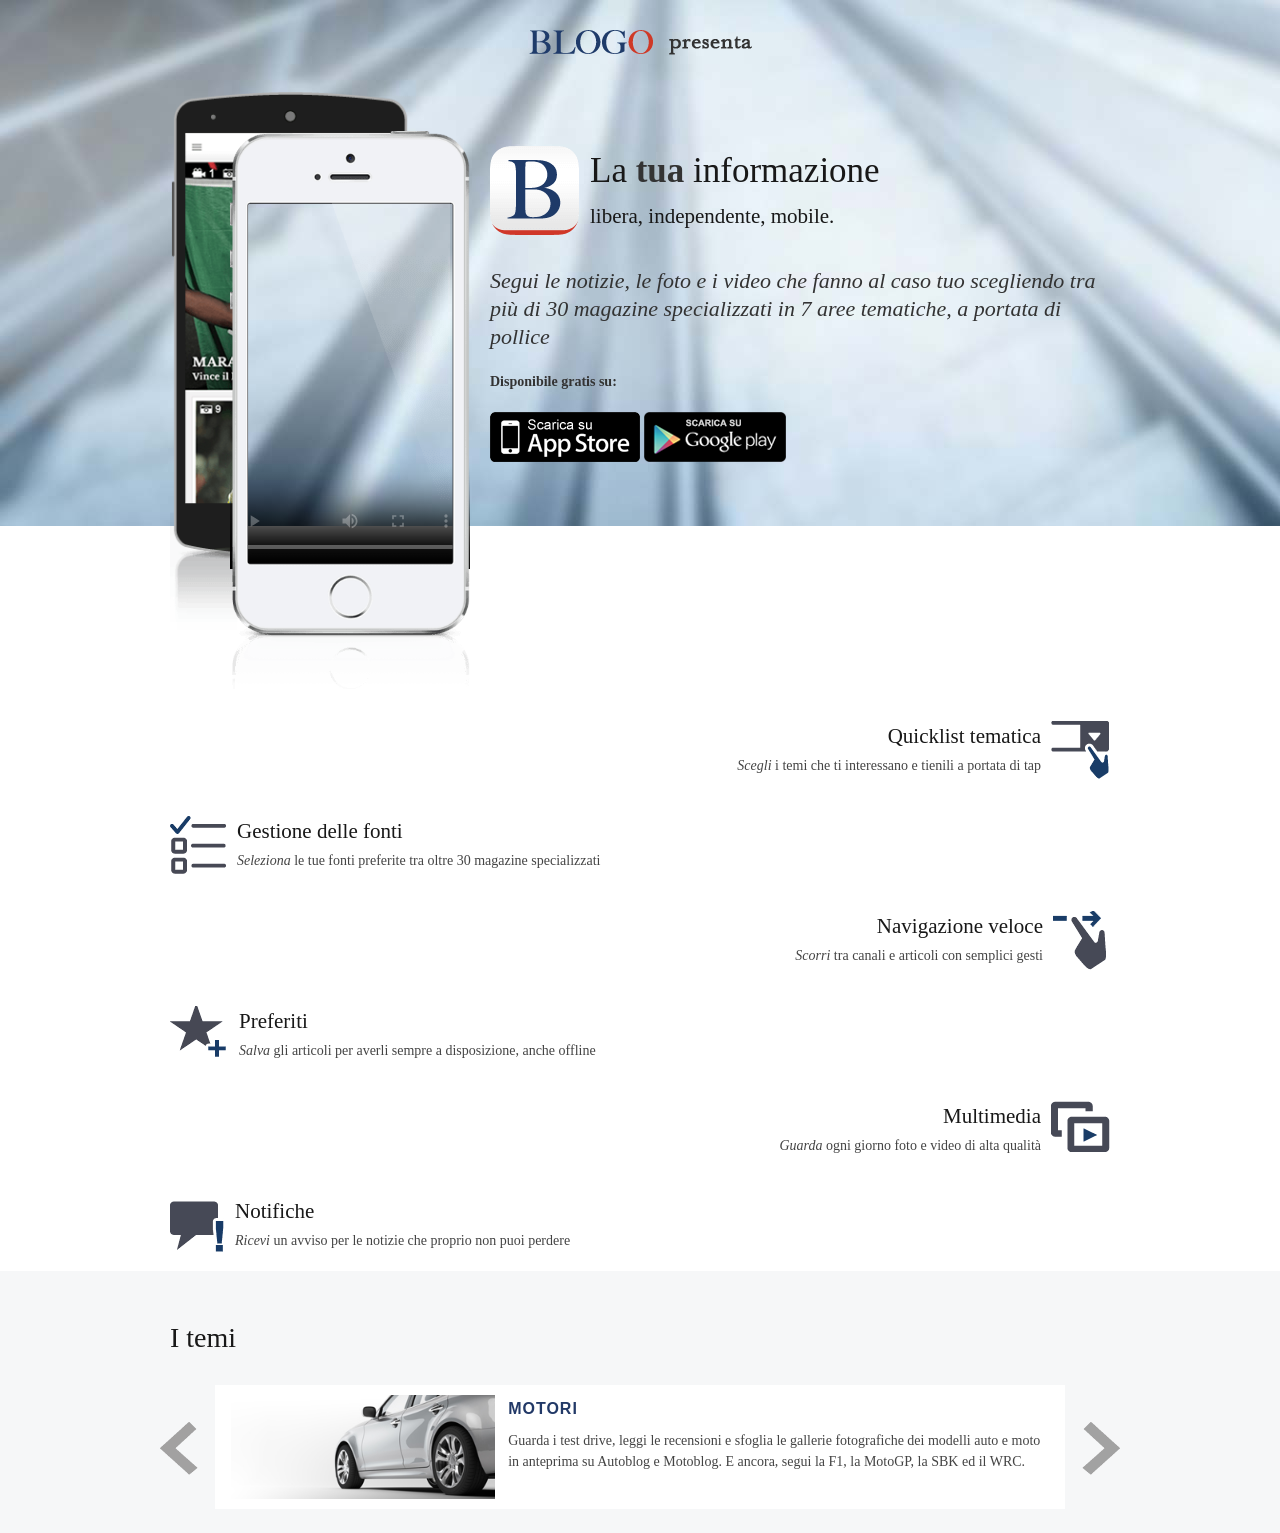
==== index.html @ 02c35ca8 "First commit" ====
<!DOCTYPE html>
<!-- saved from url=(0036)http://www.blogo.it/blogo-app/#sport -->
<html lang="it"><!--<![endif]--><head><meta http-equiv="Content-Type" content="text/html; charset=UTF-8">
    <meta charset="utf-8">
    <title>Blogo App</title>
    <meta name="description" content="Resta aggiornato sulle ultime notizie dall&#39;italia e dal mondo con l&#39;app di Blogo personalizzabile con le notizie da tuoi blog preferiti. Scarica, leggi e guarda i video e le foto in esclusiva">
    <meta name="viewport" content="width=device-width, initial-scale=1, maximum-scale=1">

    <link href="css/app.css" rel="stylesheet" type="text/css">
    <!--[if IE 8 ]>
        <link rel="stylesheet" href="/css/responsive/app/ie8fix.css">
    <![endif]-->
    <!--[if lt IE 9]>
        <script src="http://html5shim.googlecode.com/svn/trunk/html5.js"></script>
    <![endif]-->

    <link rel="shortcut icon" href="/img/responsive/app/favicon.ico">
    <link rel="apple-touch-icon" href="/img/responsive/app/apple-touch-icon.png">
    <link rel="apple-touch-icon" sizes="72x72" href="/img/responsive/app/apple-touch-icon-72x72.png">
    <link rel="apple-touch-icon" sizes="114x114" href="/img/responsive/app/apple-touch-icon-114x114.png">
</head>
<body>
    <div class="container">
        <div class="sixteen columns">
            <div class="slim-header"><a href="http://www.blogo.it/blogo-app/#"><img src="img/blogo-logo.png" alt=""></a></div>
        </div>

        <div class="one-third column phones">

            <div id="iphone">
                <div id="video-button" class="paused"></div>
                
                <!-- iPhone Glare -->
                <div id="iphone-glare" onclick="playvideo();"></div>
                
                <!-- HTML5 Video -->
                <div class="video-container">
                    <video controls="" id="vid" preload="auto" loop="loop" autoplay="autoplay" poster="/img/responsive/app/poster.jpg">
                        <source id="video_mp4" src="video/home.mp4" type="video/mp4">
                        <source id="video_webm" src="video/home.webm" type="video/webm">
                        <source id="video_ogg" src="video/gustoblog.oggtheora.ogv" type="video/ogg">
                    </video>
                </div>
                <script type="text/javascript" async="" src="js/ga.js"></script><script type="text/javascript">
                    function playvideo(){
                        document.getElementById("vid").play();
                        video.play();
                    }
                </script>
            </div>
            <div id="android">
                
            </div>
        </div>

        <div class="two-thirds column">
            <div class="title-cover">
                <h2>La <strong>tua</strong> informazione</h2>
                <h4>libera, independente, mobile. </h4>
            </div>
            <p class="text-cover">Segui le notizie, le foto e i video che fanno al caso tuo scegliendo tra più di 30 magazine specializzati in 7 aree tematiche, a portata di pollice</p>
            <p class="label-cover">Disponibile gratis su:</p>
            <a href="https://itunes.apple.com/us/app/blogo/id338231723?mt=8" onclick="_gaq.push([&#39;_trackEvent&#39;, &#39;app_download&#39;, &#39;link_landing_blogo&#39;, &#39;iOs&#39;]);">
                <img src="img/app-store.png" alt="">
            </a>
            <a href="https://play.google.com/store/apps/details?id=it.blogo.blogo" onclick="_gaq.push([&#39;_trackEvent&#39;, &#39;app_download&#39;, &#39;link_landing_blogo&#39;, &#39;Android&#39;]);">
                <img src="img/play-google.png" alt="">
            </a>
        </div>

        <div class="sixteen columns">
            <div class="item-right">
                <span class="icon-quicklist"></span>
                <h4>Quicklist tematica</h4>
                <p><i>Scegli</i> i temi che ti interessano e tienili a portata di tap</p>
            </div>
        </div>
        <div class="sixteen columns">
            <div class="item-left">
                <span class="icon-sources"></span>
                <h4>Gestione delle fonti</h4>
                <p><i>Seleziona</i> le tue fonti preferite tra oltre 30 magazine specializzati</p>
            </div>
        </div>
        <div class="sixteen columns">
            <div class="item-right">
                <span class="icon-navigation"></span>
                <h4>Navigazione veloce</h4>
                <p><i>Scorri</i> tra canali e articoli con semplici gesti</p>
            </div>
        </div>
        <div class="sixteen columns">
            <div class="item-left">
                <span class="icon-favorites"></span>
                <h4>Preferiti</h4>
                <p><i>Salva</i> gli articoli per averli sempre a disposizione, anche offline</p>
            </div>
        </div>
        <div class="sixteen columns">
            <div class="item-right">
                <span class="icon-multimedia"></span>
                <h4>Multimedia</h4>
                <p><i>Guarda</i> ogni giorno foto e video di alta qualità</p>
            </div>
        </div>
        <div class="sixteen columns">
            <div class="item-left">
                <span class="icon-notifications"></span>
                <h4>Notifiche</h4>
                <p><i>Ricevi</i> un avviso per le notizie che proprio non puoi perdere</p>
            </div>
        </div>

    </div><!-- container -->
    <div id="footer">
        <div class="container">
            <div class="sixteen columns">
                <h3>I temi</h3>
                <div id="mySwipe" class="swipe" style="max-width: 850px; margin: 0px auto; visibility: visible;">
                    <div class="swipe-wrap" style="width: 5950px;">
                        <div class="slide" data-index="0" style="width: 850px; left: 0px; transition: 0ms; -webkit-transition: 0ms; -webkit-transform: translate(-850px, 0px) translateZ(0px);">
                            <div class="one-third column-fluid alpha">
                                <img src="img/tema-motori.jpg" alt="motori">
                            </div>
                            <div class="two-thirds column-fluid omega">
                                
                                <div class="logo-small">
                                    <div class="b-part"><span aria-hidden="true" class="icon-blogo"></span></div>
                                    <div class="t-part">
                                        <p class="line-logo-small"></p>
                                        <p class="txt-logo-small">Motori</p>
                                        <p class="line-logo-small"></p>
                                    </div>
                                </div>
                                <div class="clearfix"></div>
                                <p>Guarda i test drive, leggi le recensioni e sfoglia le gallerie fotografiche dei modelli auto e moto in anteprima su Autoblog e Motoblog. E ancora, segui la F1, la MotoGP, la SBK ed il WRC.</p>
                            </div>
                        </div>
                        <div class="slide" data-index="1" style="width: 850px; left: -850px; transition: 0ms; -webkit-transition: 0ms; -webkit-transform: translate(0px, 0px) translateZ(0px);">
                            <div class="one-third column-fluid alpha">
                                <img src="img/tema-sport.jpg" alt="sport">
                            </div>
                            <div class="two-thirds column-fluid omega">
                                <div class="logo-small">
                                    <div class="b-part"><span aria-hidden="true" class="icon-blogo"></span></div>
                                    <div class="t-part">
                                        <p class="line-logo-small"></p>
                                        <p class="txt-logo-small">Sport</p>
                                        <p class="line-logo-small"></p>
                                    </div>
                                </div>
                                <div class="clearfix"></div>
                                <p>Guarda i video, sfoglia le fotogallerie e segui in diretta con i nostri liveblogging le partite e le finali degli eventi sportivi più importanti dal calcio al rugby.</p>
                            </div>
                        </div>
                        <div class="slide" data-index="2" style="width: 850px; left: -1700px; transition: 0ms; -webkit-transition: 0ms; -webkit-transform: translate(850px, 0px) translateZ(0px);">
                            <div class="one-third column-fluid alpha">
                                <img src="img/tema-entertainment.jpg" alt="entertainment">
                            </div>
                            <div class="two-thirds column-fluid omega">
                                <div class="logo-small">
                                    <div class="b-part"><span aria-hidden="true" class="icon-blogo"></span></div>
                                    <div class="t-part">
                                        <p class="line-logo-small"></p>
                                        <p class="txt-logo-small">Entertainment</p>
                                        <p class="line-logo-small"></p>
                                    </div>
                                </div>
                                <div class="clearfix"></div>
                                <p>Guarda i video, leggi gli articoli e sfoglia le gallerie fotografiche sui vip del cinema, della musica, della televisione e di tutti i personaggi del gossip in italia e nel mondo.</p>
                            </div>
                        </div>
                        <div class="slide" data-index="3" style="width: 850px; left: -2550px; transition: 0ms; -webkit-transition: 0ms; -webkit-transform: translate(850px, 0px) translateZ(0px);">
                            <div class="one-third column-fluid alpha">
                                <img src="img/tema-lifestyle.jpg" alt="lifestyle">
                            </div>
                            <div class="two-thirds column-fluid omega">
                                <div class="logo-small">
                                    <div class="b-part"><span aria-hidden="true" class="icon-blogo"></span></div>
                                    <div class="t-part">
                                        <p class="line-logo-small"></p>
                                        <p class="txt-logo-small">Lifestyle</p>
                                        <p class="line-logo-small"></p>
                                    </div>
                                </div>
                                <div class="clearfix"></div>
                                <p>Guarda i video, leggi gli articoli e sfoglia le gallerie fotografiche degli approfonfimenti sui viaggi, sugli eventi di cultura, design e lifestyle in Italia e nel mondo.</p>
                            </div>
                        </div>
                        <div class="slide" data-index="4" style="width: 850px; left: -3400px; transition: 0ms; -webkit-transition: 0ms; -webkit-transform: translate(850px, 0px) translateZ(0px);">
                            <div class="one-third column-fluid alpha">
                                <img src="img/tema-donna.jpg" alt="donna">
                            </div>
                            <div class="two-thirds column-fluid omega">
                                <div class="logo-small">
                                    <div class="b-part"><span aria-hidden="true" class="icon-blogo"></span></div>
                                    <div class="t-part">
                                        <p class="line-logo-small"></p>
                                        <p class="txt-logo-small">Donna</p>
                                        <p class="line-logo-small"></p>
                                    </div>
                                </div>
                                <div class="clearfix"></div>
                                <p>Guarda i video, leggi gli articoli e sfoglia le gallerie fotografiche della rivista digitale dedicate alle donne con approfondimenti su moda, bellezza, benessere, gossip, coppia e vita da mamma.</p>
                            </div>
                        </div>
                        <div class="slide" data-index="5" style="width: 850px; left: -4250px; transition: 0ms; -webkit-transition: 0ms; -webkit-transform: translate(850px, 0px) translateZ(0px);">
                            <div class="one-third column-fluid alpha">
                                <img src="img/tema-tech.jpg" alt="tech">
                            </div>
                            <div class="two-thirds column-fluid omega">
                                <div class="logo-small">
                                    <div class="b-part"><span aria-hidden="true" class="icon-blogo"></span></div>
                                    <div class="t-part">
                                        <p class="line-logo-small"></p>
                                        <p class="txt-logo-small">Tech</p>
                                        <p class="line-logo-small"></p>
                                    </div>
                                </div>
                                <div class="clearfix"></div>
                                <p>Guarda i video, leggi le recensioni e sfoglia le gallerie fotografiche degli utlimi prodotti di tecnologia per restare aggiornato su smartphone, videogames, macchine fotografiche, social e internet.</p>
                            </div>
                        </div>
                        <div class="slide" data-index="6" style="width: 850px; left: -5100px; transition: 0ms; -webkit-transition: 0ms; -webkit-transform: translate(850px, 0px) translateZ(0px);">
                            <div class="one-third column-fluid alpha">
                                <img src="img/tema-news.jpg" alt="news">
                            </div>
                            <div class="two-thirds column-fluid omega">
                                <div class="logo-small">
                                    <div class="b-part"><span aria-hidden="true" class="icon-blogo"></span></div>
                                    <div class="t-part">
                                        <p class="line-logo-small"></p>
                                        <p class="txt-logo-small">News</p>
                                        <p class="line-logo-small"></p>
                                    </div>
                                </div>
                                <div class="clearfix"></div>
                                <p>Resta aggiornato sulle ultime notizie di attualità, politica, economia, cronaca, estero e scoop dall'italia e dal mondo. Scarica, leggi e guarda i video e le foto in esclusiva su fatti, personaggi ed eventi.</p>
                            </div>
                        </div>
                    </div>
                </div>
  
                <button class="prev" onclick="mySwipe.prev()">prev</button> 
                <button class="next" onclick="mySwipe.next()">next</button>
                
                <script type="text/javascript" src="js/app.js" charset="utf-8"></script>
                

                <script>
                    var elem = document.getElementById('mySwipe'),
                        hash_arr = window.location.hash.split('#'),
                        theme = hash_arr[1] || '',
                        arr = ["motori", "sport", "entertainment", "lifestyle", "donna", "tech", "news", "06blog", "tvblog", "petsblog", "gustoblog", "melablog", "gossipblog"],
                        current_slide = 0,
                        img_url = 'img/__theme__.jpg',
                        video_url = 'video/__theme__',
                        video_mp4 = $("#video_mp4"),                      
                        video_webm = $("#video_webm"),
                        video = video_mp4.parent();
                        
                    window.mySwipe = Swipe(elem, {
                        startSlide: current_slide,
                        // auto: 3000,
                        // continuous: true,
                        // disableScroll: true,
                        // stopPropagation: true,
                        // callback: function(index, element) {},
                        // transitionEnd: function(index, element) {}
                    });
                    
                    if (window.location.hash && ($.inArray(theme, arr) !== -1) ) {
                        update(theme);
                    }

                    $(window).bind("hashchange", function(){
                        hash_arr = window.location.hash.split('#');
                        theme = hash_arr[1] || '';
                        if ( $.inArray(theme, arr) !== -1 ) {
                            update(theme);
                        } else {
                            update('default');
                        }
                    });

                    function update(theme){
                        // change img
                        $("body").css("background", "url(" + img_url.replace("__theme__", theme) + ") no-repeat scroll left 0px #fff");
                        // change video
                        video_mp4.attr("src", video_url.replace("__theme__", theme) + '.mp4');
                        video_webm.attr("src", video_url.replace("__theme__", theme) + '.webm');                        
                        // reload video
                        video.load();
                        // change slide
                        current_slide = arr.indexOf(theme);
                        mySwipe.slide(current_slide);
                    }
                    
                    // Google Analytics script inclusion
                    var _gaq = _gaq || [];
                    _gaq.push(
                    ['gaGlobal._setAccount', 'UA-19778070-1'],
                    ['gaGlobal._setDomainName', 'none'],
                    ['gaGlobal._setAllowLinker', true],
                    ['gaGlobal._trackPageview'],
                    ['gaLocal._setAccount', 'UA-23281133-1'],
                    ['gaLocal._setDomainName', 'none'],
                    ['gaLocal._setAllowLinker', true],
                    ['gaLocal._trackPageview'],
                    ['gaLobal._trackPageLoadTime'],
                    ['gaOld._setAccount', 'UA-123290-22'],
                    ['gaOld._setDomainName', 'none'],
                    ['gaOld._trackPageview']
                    );
                    (function() {
                        var ga = document.createElement('script'); ga.type = 'text/javascript'; ga.async = true;
                        ga.src = ('https:' == document.location.protocol ? 'https://ssl' : 'http://www') + '.google-analytics.com/ga.js';
                        var s = document.getElementsByTagName('script')[0];
                        s.parentNode.insertBefore(ga, s);
                    })();

                </script>
            </div>
        </div>
    </div>


</body></html>
---- css/app.css ----
/*
* Skeleton V1.2
* Copyright 2011, Dave Gamache
* www.getskeleton.com
* Free to use under the MIT license.
* http://www.opensource.org/licenses/mit-license.php
* 6/20/2012
*/


/* Table of Content
==================================================
	#Reset & Basics
	#Basic Styles
	#Site Styles
	#Typography
	#Links
	#Lists
	#Images
	#Buttons
	#Forms
	#Misc */


/* #Reset & Basics (Inspired by E. Meyers)
================================================== */
	html, body, div, span, applet, object, iframe, h1, h2, h3, h4, h5, h6, p, blockquote, pre, a, abbr, acronym, address, big, cite, code, del, dfn, em, img, ins, kbd, q, s, samp, small, strike, strong, sub, sup, tt, var, b, u, i, center, dl, dt, dd, ol, ul, li, fieldset, form, label, legend, table, caption, tbody, tfoot, thead, tr, th, td, article, aside, canvas, details, embed, figure, figcaption, footer, header, hgroup, menu, nav, output, ruby, section, summary, time, mark, audio, video {
		margin: 0;
		padding: 0;
		border: 0;
		font-size: 100%;
		font: inherit;
		vertical-align: baseline; }
	article, aside, details, figcaption, figure, footer, header, hgroup, menu, nav, section {
		display: block; }
	body {
		line-height: 1; }
	ol, ul {
		list-style: none; }
	blockquote, q {
		quotes: none; }
	blockquote:before, blockquote:after,
	q:before, q:after {
		content: '';
		content: none; }
	table {
		border-collapse: collapse;
		border-spacing: 0; }


/* #Basic Styles
================================================== */
	body {
		background: #fff;
		font: 14px/21px "HelveticaNeue", "Helvetica Neue", Helvetica, Arial, sans-serif;
		color: #444;
		-webkit-font-smoothing: antialiased; /* Fix for webkit rendering */
		-webkit-text-size-adjust: 100%;
 }


/* #Typography
================================================== */
	h1, h2, h3, h4, h5, h6 {
		color: #181818;
		font-family: "Georgia", "Times New Roman", serif;
		font-weight: normal; }
	h1 a, h2 a, h3 a, h4 a, h5 a, h6 a { font-weight: inherit; }
	h1 { font-size: 46px; line-height: 50px; margin-bottom: 14px;}
	h2 { font-size: 35px; line-height: 40px; margin-bottom: 10px; }
	h3 { font-size: 28px; line-height: 34px; margin-bottom: 8px; }
	h4 { font-size: 21px; line-height: 30px; margin-bottom: 4px; }
	h5 { font-size: 17px; line-height: 24px; }
	h6 { font-size: 14px; line-height: 21px; }
	.subheader { color: #777; }

	p { margin: 0 0 20px 0; }
	p img { margin: 0; }
	p.lead { font-size: 21px; line-height: 27px; color: #777;  }

	em { font-style: italic; }
	strong { font-weight: bold; color: #333; }
	small { font-size: 80%; }

/*	Blockquotes  */
	blockquote, blockquote p { font-size: 17px; line-height: 24px; color: #777; font-style: italic; }
	blockquote { margin: 0 0 20px; padding: 9px 20px 0 19px; border-left: 1px solid #ddd; }
	blockquote cite { display: block; font-size: 12px; color: #555; }
	blockquote cite:before { content: "\2014 \0020"; }
	blockquote cite a, blockquote cite a:visited, blockquote cite a:visited { color: #555; }

	hr { border: solid #ddd; border-width: 1px 0 0; clear: both; margin: 10px 0 30px; height: 0; }


/* #Links
================================================== */
	a, a:visited { color: #333; text-decoration: underline; outline: 0; }
	a:hover, a:focus { color: #000; }
	p a, p a:visited { line-height: inherit; }


/* #Lists
================================================== */
	ul, ol { margin-bottom: 20px; }
	ul { list-style: none outside; }
	ol { list-style: decimal; }
	ol, ul.square, ul.circle, ul.disc { margin-left: 30px; }
	ul.square { list-style: square outside; }
	ul.circle { list-style: circle outside; }
	ul.disc { list-style: disc outside; }
	ul ul, ul ol,
	ol ol, ol ul { margin: 4px 0 5px 30px; font-size: 90%;  }
	ul ul li, ul ol li,
	ol ol li, ol ul li { margin-bottom: 6px; }
	li { line-height: 18px; margin-bottom: 12px; }
	ul.large li { line-height: 21px; }
	li p { line-height: 21px; }

/* #Images
================================================== */

	img.scale-with-grid {
		max-width: 100%;
		height: auto; }


/* #Buttons
================================================== */

	.button,
	button,
	input[type="submit"],
	input[type="reset"],
	input[type="button"] {
		background: #eee; /* Old browsers */
		background: #eee -moz-linear-gradient(top, rgba(255,255,255,.2) 0%, rgba(0,0,0,.2) 100%); /* FF3.6+ */
		background: #eee -webkit-gradient(linear, left top, left bottom, color-stop(0%,rgba(255,255,255,.2)), color-stop(100%,rgba(0,0,0,.2))); /* Chrome,Safari4+ */
		background: #eee -webkit-linear-gradient(top, rgba(255,255,255,.2) 0%,rgba(0,0,0,.2) 100%); /* Chrome10+,Safari5.1+ */
		background: #eee -o-linear-gradient(top, rgba(255,255,255,.2) 0%,rgba(0,0,0,.2) 100%); /* Opera11.10+ */
		background: #eee -ms-linear-gradient(top, rgba(255,255,255,.2) 0%,rgba(0,0,0,.2) 100%); /* IE10+ */
		background: #eee linear-gradient(top, rgba(255,255,255,.2) 0%,rgba(0,0,0,.2) 100%); /* W3C */
	  border: 1px solid #aaa;
	  border-top: 1px solid #ccc;
	  border-left: 1px solid #ccc;
	  -moz-border-radius: 3px;
	  -webkit-border-radius: 3px;
	  border-radius: 3px;
	  color: #444;
	  display: inline-block;
	  font-size: 11px;
	  font-weight: bold;
	  text-decoration: none;
	  text-shadow: 0 1px rgba(255, 255, 255, .75);
	  cursor: pointer;
	  margin-bottom: 20px;
	  line-height: normal;
	  padding: 8px 10px;
	  font-family: "HelveticaNeue", "Helvetica Neue", Helvetica, Arial, sans-serif; }

	.button:hover,
	button:hover,
	input[type="submit"]:hover,
	input[type="reset"]:hover,
	input[type="button"]:hover {
		color: #222;
		background: #ddd; /* Old browsers */
		background: #ddd -moz-linear-gradient(top, rgba(255,255,255,.3) 0%, rgba(0,0,0,.3) 100%); /* FF3.6+ */
		background: #ddd -webkit-gradient(linear, left top, left bottom, color-stop(0%,rgba(255,255,255,.3)), color-stop(100%,rgba(0,0,0,.3))); /* Chrome,Safari4+ */
		background: #ddd -webkit-linear-gradient(top, rgba(255,255,255,.3) 0%,rgba(0,0,0,.3) 100%); /* Chrome10+,Safari5.1+ */
		background: #ddd -o-linear-gradient(top, rgba(255,255,255,.3) 0%,rgba(0,0,0,.3) 100%); /* Opera11.10+ */
		background: #ddd -ms-linear-gradient(top, rgba(255,255,255,.3) 0%,rgba(0,0,0,.3) 100%); /* IE10+ */
		background: #ddd linear-gradient(top, rgba(255,255,255,.3) 0%,rgba(0,0,0,.3) 100%); /* W3C */
	  border: 1px solid #888;
	  border-top: 1px solid #aaa;
	  border-left: 1px solid #aaa; }

	.button:active,
	button:active,
	input[type="submit"]:active,
	input[type="reset"]:active,
	input[type="button"]:active {
		border: 1px solid #666;
		background: #ccc; /* Old browsers */
		background: #ccc -moz-linear-gradient(top, rgba(255,255,255,.35) 0%, rgba(10,10,10,.4) 100%); /* FF3.6+ */
		background: #ccc -webkit-gradient(linear, left top, left bottom, color-stop(0%,rgba(255,255,255,.35)), color-stop(100%,rgba(10,10,10,.4))); /* Chrome,Safari4+ */
		background: #ccc -webkit-linear-gradient(top, rgba(255,255,255,.35) 0%,rgba(10,10,10,.4) 100%); /* Chrome10+,Safari5.1+ */
		background: #ccc -o-linear-gradient(top, rgba(255,255,255,.35) 0%,rgba(10,10,10,.4) 100%); /* Opera11.10+ */
		background: #ccc -ms-linear-gradient(top, rgba(255,255,255,.35) 0%,rgba(10,10,10,.4) 100%); /* IE10+ */
		background: #ccc linear-gradient(top, rgba(255,255,255,.35) 0%,rgba(10,10,10,.4) 100%); /* W3C */ }

	.button.full-width,
	button.full-width,
	input[type="submit"].full-width,
	input[type="reset"].full-width,
	input[type="button"].full-width {
		width: 100%;
		padding-left: 0 !important;
		padding-right: 0 !important;
		text-align: center; }

	/* Fix for odd Mozilla border & padding issues */
	button::-moz-focus-inner,
	input::-moz-focus-inner {
    border: 0;
    padding: 0;
	}


/* #Forms
================================================== */

	form {
		margin-bottom: 20px; }
	fieldset {
		margin-bottom: 20px; }
	input[type="text"],
	input[type="password"],
	input[type="email"],
	textarea,
	select {
		border: 1px solid #ccc;
		padding: 6px 4px;
		outline: none;
		-moz-border-radius: 2px;
		-webkit-border-radius: 2px;
		border-radius: 2px;
		font: 13px "HelveticaNeue", "Helvetica Neue", Helvetica, Arial, sans-serif;
		color: #777;
		margin: 0;
		width: 210px;
		max-width: 100%;
		display: block;
		margin-bottom: 20px;
		background: #fff; }
	select {
		padding: 0; }
	input[type="text"]:focus,
	input[type="password"]:focus,
	input[type="email"]:focus,
	textarea:focus {
		border: 1px solid #aaa;
 		color: #444;
 		-moz-box-shadow: 0 0 3px rgba(0,0,0,.2);
		-webkit-box-shadow: 0 0 3px rgba(0,0,0,.2);
		box-shadow:  0 0 3px rgba(0,0,0,.2); }
	textarea {
		min-height: 60px; }
	label,
	legend {
		display: block;
		font-weight: bold;
		font-size: 13px;  }
	select {
		width: 220px; }
	input[type="checkbox"] {
		display: inline; }
	label span,
	legend span {
		font-weight: normal;
		font-size: 13px;
		color: #444; }

/* #Misc
================================================== */
	.remove-bottom { margin-bottom: 0 !important; }
	.half-bottom { margin-bottom: 10px !important; }
	.add-bottom { margin-bottom: 20px !important; }



/*
* Skeleton V1.2
* Copyright 2011, Dave Gamache
* www.getskeleton.com
* Free to use under the MIT license.
* http://www.opensource.org/licenses/mit-license.php
* 6/20/2012
*/


/* Table of Contents
==================================================
    #Base 960 Grid
    #Tablet (Portrait)
    #Mobile (Portrait)
    #Mobile (Landscape)
    #Clearing */



/* #Base 960 Grid
================================================== */

    .container                                  { position: relative; width: 960px; margin: 0 auto; padding: 0; }
    .container .column,
    .container .columns                         { float: left; display: inline; margin-left: 10px; margin-right: 10px; }
    .row                                        { margin-bottom: 20px; }

    /* Nested Column Classes */
    .column.alpha, .columns.alpha               { margin-left: 0; }
    .column.omega, .columns.omega               { margin-right: 0; }

    /* Base Grid */
    .container .one.column,
    .container .one.columns                     { width: 40px;  }
    .container .two.columns                     { width: 100px; }
    .container .three.columns                   { width: 160px; }
    .container .four.columns                    { width: 220px; }
    .container .five.columns                    { width: 280px; }
    .container .six.columns                     { width: 340px; }
    .container .seven.columns                   { width: 400px; }
    .container .eight.columns                   { width: 460px; }
    .container .nine.columns                    { width: 520px; }
    .container .ten.columns                     { width: 580px; }
    .container .eleven.columns                  { width: 640px; }
    .container .twelve.columns                  { width: 700px; }
    .container .thirteen.columns                { width: 760px; }
    .container .fourteen.columns                { width: 820px; }
    .container .fifteen.columns                 { width: 880px; }
    .container .sixteen.columns                 { width: 940px; }

    .container .one-third.column                { width: 300px; }
    .container .two-thirds.column               { width: 620px; }

    /* Offsets */
    .container .offset-by-one                   { padding-left: 60px;  }
    .container .offset-by-two                   { padding-left: 120px; }
    .container .offset-by-three                 { padding-left: 180px; }
    .container .offset-by-four                  { padding-left: 240px; }
    .container .offset-by-five                  { padding-left: 300px; }
    .container .offset-by-six                   { padding-left: 360px; }
    .container .offset-by-seven                 { padding-left: 420px; }
    .container .offset-by-eight                 { padding-left: 480px; }
    .container .offset-by-nine                  { padding-left: 540px; }
    .container .offset-by-ten                   { padding-left: 600px; }
    .container .offset-by-eleven                { padding-left: 660px; }
    .container .offset-by-twelve                { padding-left: 720px; }
    .container .offset-by-thirteen              { padding-left: 780px; }
    .container .offset-by-fourteen              { padding-left: 840px; }
    .container .offset-by-fifteen               { padding-left: 900px; }



/* #Tablet (Portrait)
================================================== */

    /* Note: Design for a width of 768px */

    @media only screen and (min-width: 768px) and (max-width: 959px) {
        .container                                  { width: 768px; }
        .container .column,
        .container .columns                         { margin-left: 10px; margin-right: 10px;  }
        .column.alpha, .columns.alpha               { margin-left: 0; margin-right: 10px; }
        .column.omega, .columns.omega               { margin-right: 0; margin-left: 10px; }
        .alpha.omega                                { margin-left: 0; margin-right: 0; }

        .container .one.column,
        .container .one.columns                     { width: 28px; }
        .container .two.columns                     { width: 76px; }
        .container .three.columns                   { width: 124px; }
        .container .four.columns                    { width: 172px; }
        .container .five.columns                    { width: 220px; }
        .container .six.columns                     { width: 268px; }
        .container .seven.columns                   { width: 316px; }
        .container .eight.columns                   { width: 364px; }
        .container .nine.columns                    { width: 412px; }
        .container .ten.columns                     { width: 460px; }
        .container .eleven.columns                  { width: 508px; }
        .container .twelve.columns                  { width: 556px; }
        .container .thirteen.columns                { width: 604px; }
        .container .fourteen.columns                { width: 652px; }
        .container .fifteen.columns                 { width: 700px; }
        .container .sixteen.columns                 { width: 748px; }

        .container .one-third.column                { width: 236px; }
        .container .two-thirds.column               { width: 492px; }

        /* Offsets */
        .container .offset-by-one                   { padding-left: 48px; }
        .container .offset-by-two                   { padding-left: 96px; }
        .container .offset-by-three                 { padding-left: 144px; }
        .container .offset-by-four                  { padding-left: 192px; }
        .container .offset-by-five                  { padding-left: 240px; }
        .container .offset-by-six                   { padding-left: 288px; }
        .container .offset-by-seven                 { padding-left: 336px; }
        .container .offset-by-eight                 { padding-left: 384px; }
        .container .offset-by-nine                  { padding-left: 432px; }
        .container .offset-by-ten                   { padding-left: 480px; }
        .container .offset-by-eleven                { padding-left: 528px; }
        .container .offset-by-twelve                { padding-left: 576px; }
        .container .offset-by-thirteen              { padding-left: 624px; }
        .container .offset-by-fourteen              { padding-left: 672px; }
        .container .offset-by-fifteen               { padding-left: 720px; }
    }


/*  #Mobile (Portrait)
================================================== */

    /* Note: Design for a width of 320px */

    @media only screen and (max-width: 767px) {
        .container { width: 300px; }
        .container .columns,
        .container .column { margin: 0; }

        .container .one.column,
        .container .one.columns,
        .container .two.columns,
        .container .three.columns,
        .container .four.columns,
        .container .five.columns,
        .container .six.columns,
        .container .seven.columns,
        .container .eight.columns,
        .container .nine.columns,
        .container .ten.columns,
        .container .eleven.columns,
        .container .twelve.columns,
        .container .thirteen.columns,
        .container .fourteen.columns,
        .container .fifteen.columns,
        .container .sixteen.columns,
        .container .one-third.column,
        .container .two-thirds.column  { width: 300px; }

        /* Offsets */
        .container .offset-by-one,
        .container .offset-by-two,
        .container .offset-by-three,
        .container .offset-by-four,
        .container .offset-by-five,
        .container .offset-by-six,
        .container .offset-by-seven,
        .container .offset-by-eight,
        .container .offset-by-nine,
        .container .offset-by-ten,
        .container .offset-by-eleven,
        .container .offset-by-twelve,
        .container .offset-by-thirteen,
        .container .offset-by-fourteen,
        .container .offset-by-fifteen { padding-left: 0; }

    }


/* #Mobile (Landscape)
================================================== */

    /* Note: Design for a width of 480px */

    @media only screen and (min-width: 480px) and (max-width: 767px) {
        .container { width: 420px; }
        .container .columns,
        .container .column { margin: 0; }

        .container .one.column,
        .container .one.columns,
        .container .two.columns,
        .container .three.columns,
        .container .four.columns,
        .container .five.columns,
        .container .six.columns,
        .container .seven.columns,
        .container .eight.columns,
        .container .nine.columns,
        .container .ten.columns,
        .container .eleven.columns,
        .container .twelve.columns,
        .container .thirteen.columns,
        .container .fourteen.columns,
        .container .fifteen.columns,
        .container .sixteen.columns,
        .container .one-third.column,
        .container .two-thirds.column { width: 420px; }
    }


/* #Clearing
================================================== */

    /* Self Clearing Goodness */
    .container:after { content: "\0020"; display: block; height: 0; clear: both; visibility: hidden; }

    /* Use clearfix class on parent to clear nested columns,
    or wrap each row of columns in a <div class="row"> */
    .clearfix:before,
    .clearfix:after,
    .row:before,
    .row:after {
      content: '\0020';
      display: block;
      overflow: hidden;
      visibility: hidden;
      width: 0;
      height: 0; }
    .row:after,
    .clearfix:after {
      clear: both; }
    .row,
    .clearfix {
      zoom: 1; }

    /* You can also use a <br class="clear" /> to clear columns */
    .clear {
      clear: both;
      display: block;
      overflow: hidden;
      visibility: hidden;
      width: 0;
      height: 0;
    }

/*
* Skeleton V1.2
* Copyright 2011, Dave Gamache
* www.getskeleton.com
* Free to use under the MIT license.
* http://www.opensource.org/licenses/mit-license.php
* 6/20/2012
*/

/* Table of Content
==================================================
	#Site Styles
	#Page Styles
	#Media Queries
	#Font-Face */

/* #Site Styles
================================================== */
body{
	background: url("../img/bg.jpg") no-repeat scroll left 0px #fff;
}

@font-face {
	font-family: 'Libre Baskerville';
	font-style: normal;
	font-weight: 400;
	src: local('Libre Baskerville'), local('LibreBaskerville-Regular'), url(http://themes.googleusercontent.com/static/fonts/librebaskerville/v1/pR0sBQVcY0JZc_ciXjFsK5gtRqbDAavNCEBluaoIIJc.woff) format('woff');
}
@font-face {
	font-family: 'Libre Baskerville';
	font-style: normal;
	font-weight: 700;
	src: local('Libre Baskerville Bold'), local('LibreBaskerville-Bold'), url(http://themes.googleusercontent.com/static/fonts/librebaskerville/v1/kH7K4InNTm7mmOXXjrA5v5HBV7zGPK_SGwFjOykAVjn3rGVtsTkPsbDajuO5ueQw.woff) format('woff');
}
@font-face {
	font-family: 'Libre Baskerville';
	font-style: italic;
	font-weight: 400;
	src: local('Libre Baskerville Italic'), local('LibreBaskerville-Italic'), url(http://themes.googleusercontent.com/static/fonts/librebaskerville/v1/QHIOz1iKF3bIEzRdDFaf5SO-5kXrvlsa0llgP70kI5w.woff) format('woff');
}


h1, h2, h3, h4, h5, h6, p {
	font-family: 'Libre Baskerville',Georgia, Times, "Times New Roman", serif;
}

.slim-header{
	margin: 30px 0;
	text-align: center;
}
.phones{
	position: relative;
	padding-top: 40px;
}

#iphone {
    position: relative;
    background-repeat: no-repeat;
    float: right;
    height: 570px;
    overflow: hidden;
    cursor: pointer;
	background-image: url("../img/iphone.png"); 
    background-size: 100%;
    width: 80%;
    
}

#android {
    position: absolute;
    background-repeat: no-repeat;
    float: left;
    height: 750px;
    overflow: hidden;
    cursor: pointer;
	background-image: url("../img/android.png"); 
    background-size: 100%;
    width: 80%;
    z-index: -2;
	margin-top: -40px;
}


#video-button {
	width: 83px;
	height: 86px;
	background-repeat: no-repeat;
	background-size: 83px 180px;
	background-position: 0 0;
	position: absolute;
	top: 260px;
	left: 127px;
	z-index: 9999;
	-webkit-transition: opacity 0.2s ease-in-out;
}

#iphone:hover #video-button {
	background-position: 0 -95px;
}

#iphone #iphone-glare {
    position: absolute;
    background-repeat: no-repeat;
    background-position: top right;
    top: -40px;
    right: 0;
    width: 100%;
    height: 675px;
    z-index: 99;
    background-image: url("../img/glare.png");
}


#iphone img {
    display: block;
    position: absolute;
    top: 114px;
    left: 27px;
}



#iphone .video-container {
    position: relative;
    padding-bottom: 152.5%;
    height: 0; overflow: hidden;
    z-index: -1;
   
	margin-top: 30%;
}
 
#iphone .video-container video {
    position: absolute;
    top: 0;
    left: 0;
    width: 100%;
    height: 100%;
}

#image-fallback{

}


.title-cover{
	padding-left: 100px;
	background: url("../img/icon.png") no-repeat scroll 0 5px transparent;
	padding-top: 10px;
	padding-bottom: 10px;
	margin-top: 50px;
}

.text-cover{
	
	font-style: italic;
	font-size: 22px;
	padding-top: 22px;
	line-height: 28px;
	color: #333;
}

.label-cover{
	font-weight: bold;
	color: #333;
}


.icon-quicklist, .icon-sources, .icon-navigation, .icon-favorites, .icon-multimedia, .icon-notifications{
	background-image: url("../img/sprites.png");
	display: block;
}

.icon-quicklist{
	width: 59px;
	height: 60px;
	background-position: 316px 0px;
}
.icon-sources{
	width: 57px;
	height: 60px;
	background-position: 0px 0px;
}
.icon-navigation{
	width:57px;
	height:60px;
	background-position: -131px 0px;
}
.icon-favorites{
	width:59px;
	height:60px;
	background-position: -320px 0px;
}
.icon-multimedia{
	width: 59px;
	height: 60px;
	background-position: -194px 0px;
}
.icon-notifications{
	width: 55px;
	height: 60px;
	background-position: -261px 0px;
}
.item-left, .item-right{
	margin: 20px 0;
	
}
.item-right i, .item-left i{
	font-style: italic;
}

.item-left span{
	float: left;
	margin-right: 10px;
}

.item-right span{
	float: right;
	margin-left: 10px; 
}

.item-left{
	text-align: left;
}

.item-right{
	text-align: right;
}

#footer{
	padding: 20px 0;
	background: #f6f7f8;
}

#footer h3{
	margin-bottom: 30px;
	margin-top: 30px;
}

/* Swipe plugin*/
.swipe {
  overflow: hidden;
  visibility: hidden;
  position: relative;
}
.swipe-wrap {
  overflow: hidden;
  position: relative;
}
.swipe-wrap > div {
  float:left;
  width:100%;
  position: relative;
}

.slide{
	background: #fff;
	padding: 10px;
	-webkit-box-sizing: border-box;
	-moz-box-sizing: border-box;
	box-sizing: border-box;
}

.prev, .next{
	position: absolute;
	top: 50%;
	margin-top: 20px;
	background-image: url("../img/arrows.png");
	background-color: transparent;
	width: 38px;
	height: 53px;
	border:0;
	border-radius: 0;
	opacity: 0.9;
	text-indent: -10000px;
}

.prev:focus, .next:focus{
	outline: 0;
}
.prev:hover, .next:hover{
	opacity: 1;
	background-image: url("../img/arrows.png");
	background-color: transparent;
	border:0;
}

.prev{
	left: 0;
	background-position: 0 0;
}
.next{
	right: 0;
	background-position: -41px 0;
}

.next:hover{
	right: 0;
	background-position: -41px 0;
}
.next:hover{
	right: 0;
	background-position: -41px 0;
}


.swipe p {
	margin: 0 0 10px 0;
}

.swipe .one-third img{
	float: left;
    width: 100%;
}

/*logo-small CSS*/
.logo-small p{
  margin: 0;
}
.logo-small {
  height: 35px;
  float: left;
  line-height: 14px;
}
.logo-small .b-part {
  float: left;
  font-size: 17px;
  font-size: 1.7rem;
  padding-right: 4px;
  display: none;
}
.logo-small .t-part{
  float: right;
  margin-top: 1px
}
.logo-small .t-part .txt-logo-small{
  margin-top: 1px;
  font-family: Arial, "Helvetica Neue", Helvetica, sans-serif;
  font-size: 10px;
  font-size: 1.0rem;
  text-transform: uppercase;
  letter-spacing: 1px;
  line-height: 24px;
  color: #223967;
  font-weight: bold;
}
.logo-small .t-part .line-logo-small{
  width: 100%;
  height: 1px;
	background: -moz-linear-gradient(left,  rgba(255,255,255,0) 0%, rgba(51,51,51,1) 50%, rgba(255,255,255,0) 100%); /* FF3.6+ */
	background: -webkit-gradient(linear, left top, right top, color-stop(0%,rgba(255,255,255,0)), color-stop(50%,rgba(51,51,51,1)), color-stop(100%,rgba(255,255,255,0))); /* Chrome,Safari4+ */
	background: -webkit-linear-gradient(left,  rgba(255,255,255,0) 0%,rgba(51,51,51,1) 50%,rgba(255,255,255,0) 100%); /* Chrome10+,Safari5.1+ */
	background: -o-linear-gradient(left,  rgba(255,255,255,0) 0%,rgba(51,51,51,1) 50%,rgba(255,255,255,0) 100%); /* Opera 11.10+ */
	background: -ms-linear-gradient(left,  rgba(255,255,255,0) 0%,rgba(51,51,51,1) 50%,rgba(255,255,255,0) 100%); /* IE10+ */
	background: linear-gradient(to right,  rgba(255,255,255,0) 0%,rgba(51,51,51,1) 50%,rgba(255,255,255,0) 100%); /* W3C */
	filter: progid:DXImageTransform.Microsoft.gradient( startColorstr='#00ffffff', endColorstr='#00ffffff',GradientType=1 ); /* IE6-9 */
	display: none;
}

.row{
	width: 100%;
}


/* Icons blogo */
@font-face {
  font-family: 'populis-icon';
  src:url(http://static-q.blogo.it/s/sf/css/fonts/populis-icon.eot);
  src:url(http://static-q.blogo.it/s/sf/css/fonts/populis-icon.eot?#iefix) format('embedded-opentype'),
  url(http://static-q.blogo.it/s/sf/css/fonts/populis-icon.woff) format('woff'),
  url(http://static-q.blogo.it/s/sf/css/fonts/populis-icon.ttf) format('truetype'),
  url(http://static-q.blogo.it/s/sf/css/fonts/populis-icon.svg#populis-icon) format('svg');
  font-weight: normal;
  font-style: normal;
}
[data-icon]:before {
  font-family: 'populis-icon';
  content: attr(data-icon);
  speak: none;
  font-weight: normal;
  font-variant: normal;
  text-transform: none;
  line-height: 1;
  -webkit-font-smoothing: antialiased;
}
.icon-blogo, .icon-search, .icon-menu-video, .icon-menu-gallerie, .icon-menu-foto {
  font-family: 'populis-icon';
  speak: none;
  font-style: normal;
  font-weight: normal;
  font-variant: normal;
  text-transform: none;
  line-height: 1;
  -webkit-font-smoothing: antialiased;
  color: #223967;
}
.icon-blogo:before {
  content: "\62";
}

/* Fluid columns */
.container .column-fluid,
.container .columns-fluid{ margin-left: 0.78125%; margin-right: 0.78125%; float:left;}
.container .one-third.column-fluid{ width: 31.7708%; }
.container .two-thirds.column-fluid{ width: 65.1041%; }

/* #Page Styles
================================================== */

/* #Media Queries
================================================== */

	/* Smaller than standard 960 (devices and browsers) */
	@media only screen and (max-width: 959px) {
		body{
			background-position:center 0 !important;
		}
		.title-cover{
			margin-top: 20px;
		}

		.prev, .prev:hover{
			left: inherit;
			right: 40px;
			top:10px;
			background-size: cover;
			width: 25px;
			height: 35px;
			
		}
		.next, .next:hover{
			right: 10px;
			top:10px;
			background-size: cover;
			width: 25px;
			height: 35px;
			background-position: 25px 0px;
		}
		.swipe .one-third img {
			margin-bottom: 10px;
		}
	}

	/* Tablet Portrait size to standard 960 (devices and browsers) */
	@media only screen and (min-width: 768px) and (max-width: 959px) {
		body{
			background-position: center -180px;
		}

		#iphone {
			height: 450px;
		}

		

		#iphone #iphone-glare {
			top: -56px;
			right: -10px;
		}
	}

	/* All Mobile Sizes (devices and browser) */
	@media only screen and (max-width: 767px) {

		body{
			background-position: center -280px;
		}

		.title-cover h2{
			font-size: 28px;
			
		}

		.title-cover h4{
			font-size: 16px;
			line-height: 22px;
		}

		.container .one-third.column-fluid,
        .container .two-thirds.column-fluid  { width: 100%; margin:0; }

        


	}

	/* Mobile Landscape Size to Tablet Portrait (devices and browsers) */
	@media only screen and (min-width: 480px) and (max-width: 767px) {
		#iphone {
			height: 750px;
		}
	}

	/* Mobile Portrait Size to Mobile Landscape Size (devices and browsers) */
	@media only screen and (max-width: 479px) {
		#iphone {
			height: 550px;
		}

		
	}

 a{text-decoration:none}
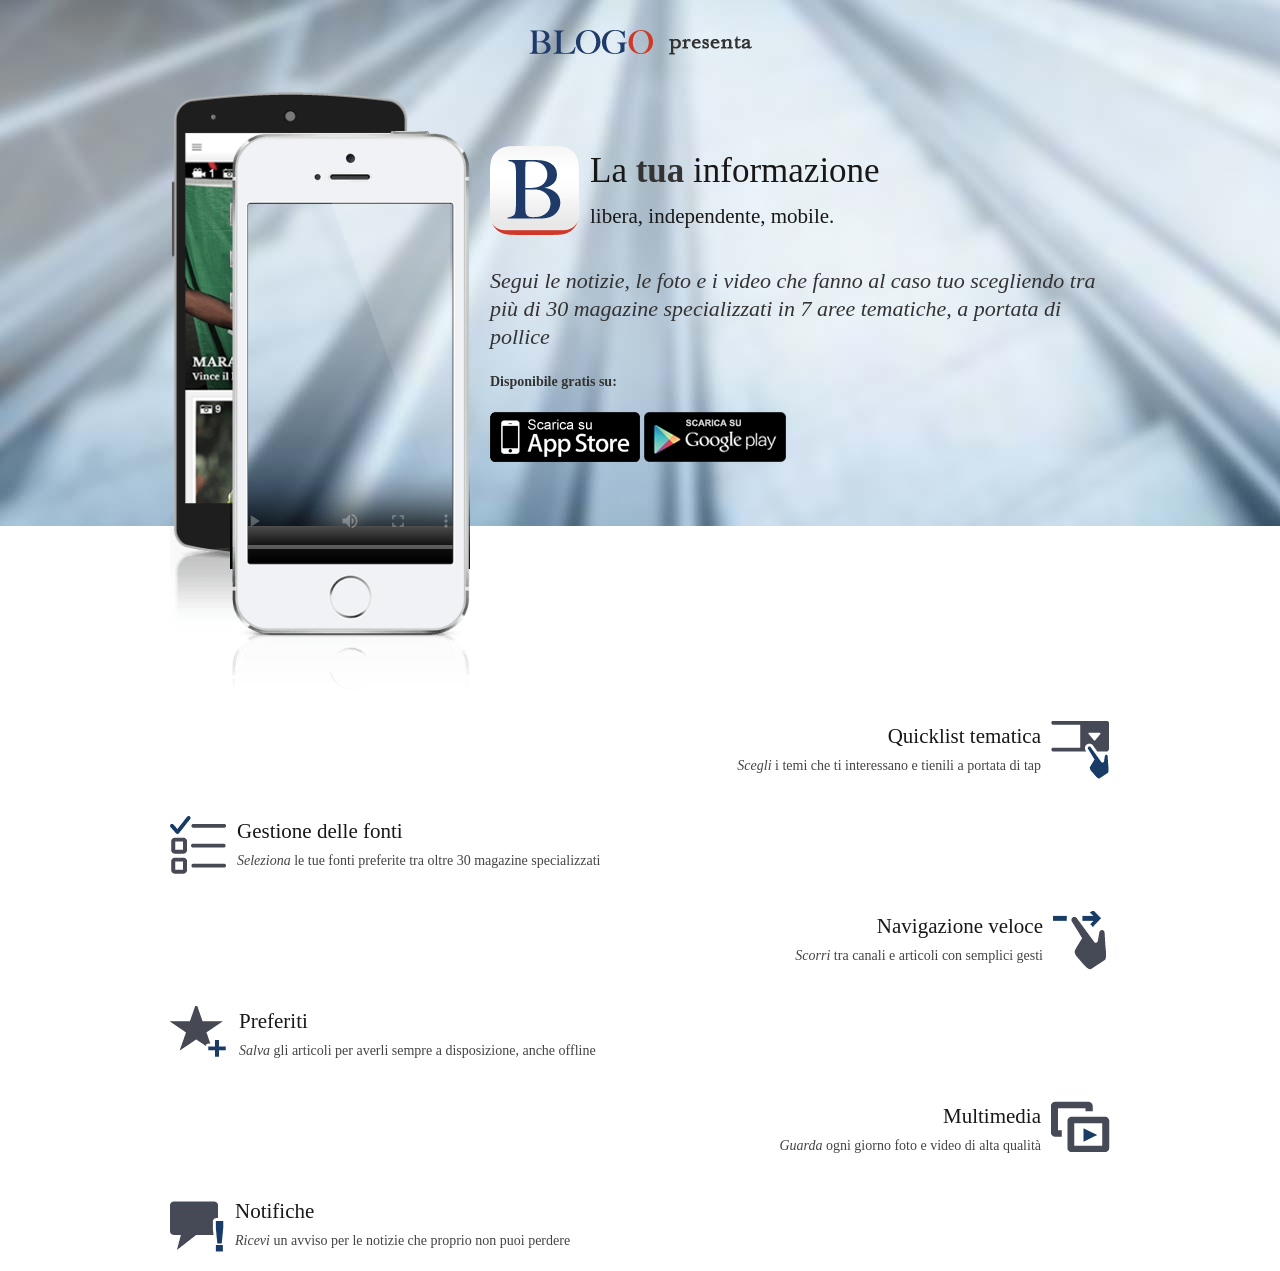
==== commit 5f183c6b: "Deleted footer div" ====
--- a/index.html
+++ b/index.html
@@ -112,138 +112,9 @@
         </div>
 
     </div><!-- container -->
-    <div id="footer">
-        <div class="container">
-            <div class="sixteen columns">
-                <h3>I temi</h3>
-                <div id="mySwipe" class="swipe" style="max-width: 850px; margin: 0px auto; visibility: visible;">
-                    <div class="swipe-wrap" style="width: 5950px;">
-                        <div class="slide" data-index="0" style="width: 850px; left: 0px; transition: 0ms; -webkit-transition: 0ms; -webkit-transform: translate(-850px, 0px) translateZ(0px);">
-                            <div class="one-third column-fluid alpha">
-                                <img src="img/tema-motori.jpg" alt="motori">
-                            </div>
-                            <div class="two-thirds column-fluid omega">
-                                
-                                <div class="logo-small">
-                                    <div class="b-part"><span aria-hidden="true" class="icon-blogo"></span></div>
-                                    <div class="t-part">
-                                        <p class="line-logo-small"></p>
-                                        <p class="txt-logo-small">Motori</p>
-                                        <p class="line-logo-small"></p>
-                                    </div>
-                                </div>
-                                <div class="clearfix"></div>
-                                <p>Guarda i test drive, leggi le recensioni e sfoglia le gallerie fotografiche dei modelli auto e moto in anteprima su Autoblog e Motoblog. E ancora, segui la F1, la MotoGP, la SBK ed il WRC.</p>
-                            </div>
-                        </div>
-                        <div class="slide" data-index="1" style="width: 850px; left: -850px; transition: 0ms; -webkit-transition: 0ms; -webkit-transform: translate(0px, 0px) translateZ(0px);">
-                            <div class="one-third column-fluid alpha">
-                                <img src="img/tema-sport.jpg" alt="sport">
-                            </div>
-                            <div class="two-thirds column-fluid omega">
-                                <div class="logo-small">
-                                    <div class="b-part"><span aria-hidden="true" class="icon-blogo"></span></div>
-                                    <div class="t-part">
-                                        <p class="line-logo-small"></p>
-                                        <p class="txt-logo-small">Sport</p>
-                                        <p class="line-logo-small"></p>
-                                    </div>
-                                </div>
-                                <div class="clearfix"></div>
-                                <p>Guarda i video, sfoglia le fotogallerie e segui in diretta con i nostri liveblogging le partite e le finali degli eventi sportivi più importanti dal calcio al rugby.</p>
-                            </div>
-                        </div>
-                        <div class="slide" data-index="2" style="width: 850px; left: -1700px; transition: 0ms; -webkit-transition: 0ms; -webkit-transform: translate(850px, 0px) translateZ(0px);">
-                            <div class="one-third column-fluid alpha">
-                                <img src="img/tema-entertainment.jpg" alt="entertainment">
-                            </div>
-                            <div class="two-thirds column-fluid omega">
-                                <div class="logo-small">
-                                    <div class="b-part"><span aria-hidden="true" class="icon-blogo"></span></div>
-                                    <div class="t-part">
-                                        <p class="line-logo-small"></p>
-                                        <p class="txt-logo-small">Entertainment</p>
-                                        <p class="line-logo-small"></p>
-                                    </div>
-                                </div>
-                                <div class="clearfix"></div>
-                                <p>Guarda i video, leggi gli articoli e sfoglia le gallerie fotografiche sui vip del cinema, della musica, della televisione e di tutti i personaggi del gossip in italia e nel mondo.</p>
-                            </div>
-                        </div>
-                        <div class="slide" data-index="3" style="width: 850px; left: -2550px; transition: 0ms; -webkit-transition: 0ms; -webkit-transform: translate(850px, 0px) translateZ(0px);">
-                            <div class="one-third column-fluid alpha">
-                                <img src="img/tema-lifestyle.jpg" alt="lifestyle">
-                            </div>
-                            <div class="two-thirds column-fluid omega">
-                                <div class="logo-small">
-                                    <div class="b-part"><span aria-hidden="true" class="icon-blogo"></span></div>
-                                    <div class="t-part">
-                                        <p class="line-logo-small"></p>
-                                        <p class="txt-logo-small">Lifestyle</p>
-                                        <p class="line-logo-small"></p>
-                                    </div>
-                                </div>
-                                <div class="clearfix"></div>
-                                <p>Guarda i video, leggi gli articoli e sfoglia le gallerie fotografiche degli approfonfimenti sui viaggi, sugli eventi di cultura, design e lifestyle in Italia e nel mondo.</p>
-                            </div>
-                        </div>
-                        <div class="slide" data-index="4" style="width: 850px; left: -3400px; transition: 0ms; -webkit-transition: 0ms; -webkit-transform: translate(850px, 0px) translateZ(0px);">
-                            <div class="one-third column-fluid alpha">
-                                <img src="img/tema-donna.jpg" alt="donna">
-                            </div>
-                            <div class="two-thirds column-fluid omega">
-                                <div class="logo-small">
-                                    <div class="b-part"><span aria-hidden="true" class="icon-blogo"></span></div>
-                                    <div class="t-part">
-                                        <p class="line-logo-small"></p>
-                                        <p class="txt-logo-small">Donna</p>
-                                        <p class="line-logo-small"></p>
-                                    </div>
-                                </div>
-                                <div class="clearfix"></div>
-                                <p>Guarda i video, leggi gli articoli e sfoglia le gallerie fotografiche della rivista digitale dedicate alle donne con approfondimenti su moda, bellezza, benessere, gossip, coppia e vita da mamma.</p>
-                            </div>
-                        </div>
-                        <div class="slide" data-index="5" style="width: 850px; left: -4250px; transition: 0ms; -webkit-transition: 0ms; -webkit-transform: translate(850px, 0px) translateZ(0px);">
-                            <div class="one-third column-fluid alpha">
-                                <img src="img/tema-tech.jpg" alt="tech">
-                            </div>
-                            <div class="two-thirds column-fluid omega">
-                                <div class="logo-small">
-                                    <div class="b-part"><span aria-hidden="true" class="icon-blogo"></span></div>
-                                    <div class="t-part">
-                                        <p class="line-logo-small"></p>
-                                        <p class="txt-logo-small">Tech</p>
-                                        <p class="line-logo-small"></p>
-                                    </div>
-                                </div>
-                                <div class="clearfix"></div>
-                                <p>Guarda i video, leggi le recensioni e sfoglia le gallerie fotografiche degli utlimi prodotti di tecnologia per restare aggiornato su smartphone, videogames, macchine fotografiche, social e internet.</p>
-                            </div>
-                        </div>
-                        <div class="slide" data-index="6" style="width: 850px; left: -5100px; transition: 0ms; -webkit-transition: 0ms; -webkit-transform: translate(850px, 0px) translateZ(0px);">
-                            <div class="one-third column-fluid alpha">
-                                <img src="img/tema-news.jpg" alt="news">
-                            </div>
-                            <div class="two-thirds column-fluid omega">
-                                <div class="logo-small">
-                                    <div class="b-part"><span aria-hidden="true" class="icon-blogo"></span></div>
-                                    <div class="t-part">
-                                        <p class="line-logo-small"></p>
-                                        <p class="txt-logo-small">News</p>
-                                        <p class="line-logo-small"></p>
-                                    </div>
-                                </div>
-                                <div class="clearfix"></div>
-                                <p>Resta aggiornato sulle ultime notizie di attualità, politica, economia, cronaca, estero e scoop dall'italia e dal mondo. Scarica, leggi e guarda i video e le foto in esclusiva su fatti, personaggi ed eventi.</p>
-                            </div>
-                        </div>
-                    </div>
-                </div>
-  
-                <button class="prev" onclick="mySwipe.prev()">prev</button> 
-                <button class="next" onclick="mySwipe.next()">next</button>
-                
+
+
+
                 <script type="text/javascript" src="js/app.js" charset="utf-8"></script>
                 
 
@@ -320,9 +191,5 @@
                     })();
 
                 </script>
-            </div>
-        </div>
-    </div>
-
 
 </body></html>
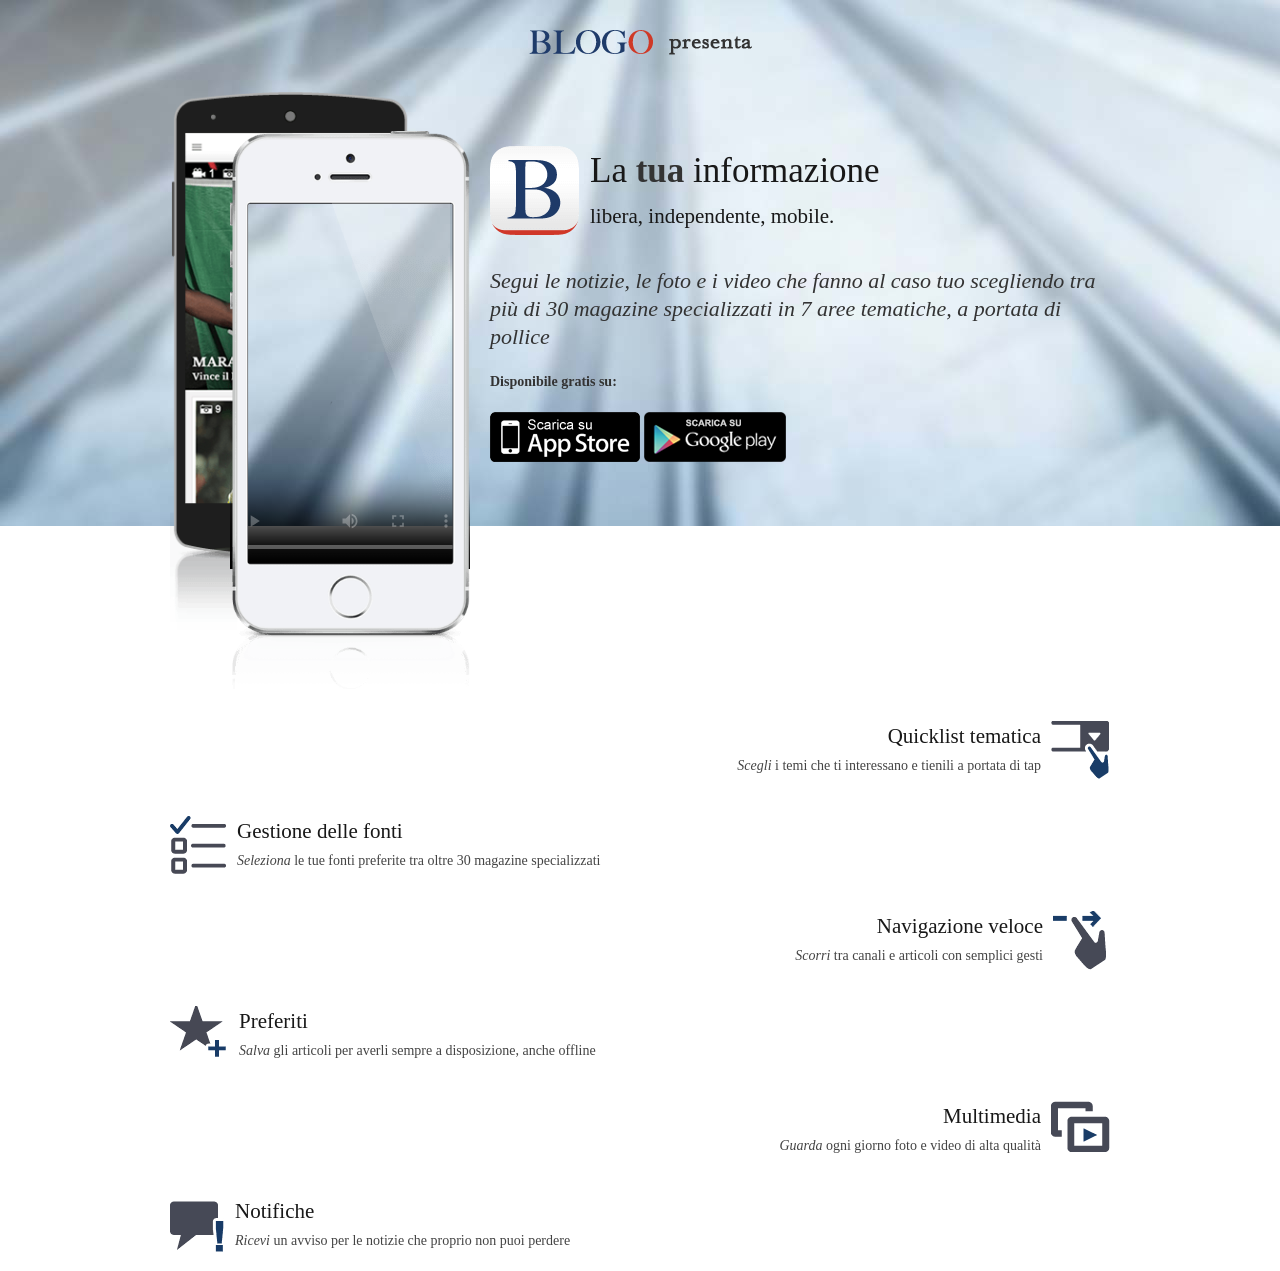
==== commit 795fdff3: "Added Facebook sdk with fixed height" ====
--- a/index.html
+++ b/index.html
@@ -18,6 +18,10 @@
     <link rel="apple-touch-icon" href="/img/responsive/app/apple-touch-icon.png">
     <link rel="apple-touch-icon" sizes="72x72" href="/img/responsive/app/apple-touch-icon-72x72.png">
     <link rel="apple-touch-icon" sizes="114x114" href="/img/responsive/app/apple-touch-icon-114x114.png">
+
+    <script type="text/javascript">
+            FB.Canvas.setSize({ width: 760, height: 1271 });
+    </script>
 </head>
 <body>
     <div class="container">
@@ -192,4 +196,32 @@
 
                 </script>
 
+
+          
+
+
+                <div id="fb-root"></div>
+                <script>
+                  window.fbAsyncInit = function() {
+                    FB.init({
+                      appId      : '587719127987392',
+                      status     : true,
+                      xfbml      : true
+                    });
+                  };
+
+                  (function(d, s, id){
+                     var js, fjs = d.getElementsByTagName(s)[0];
+                     if (d.getElementById(id)) {return;}
+                     js = d.createElement(s); js.id = id;
+                     js.src = "//connect.facebook.net/en_US/all.js";
+                     fjs.parentNode.insertBefore(js, fjs);
+                   }(document, 'script', 'facebook-jssdk'));
+                </script>
+
+
+
+
+
+
 </body></html>
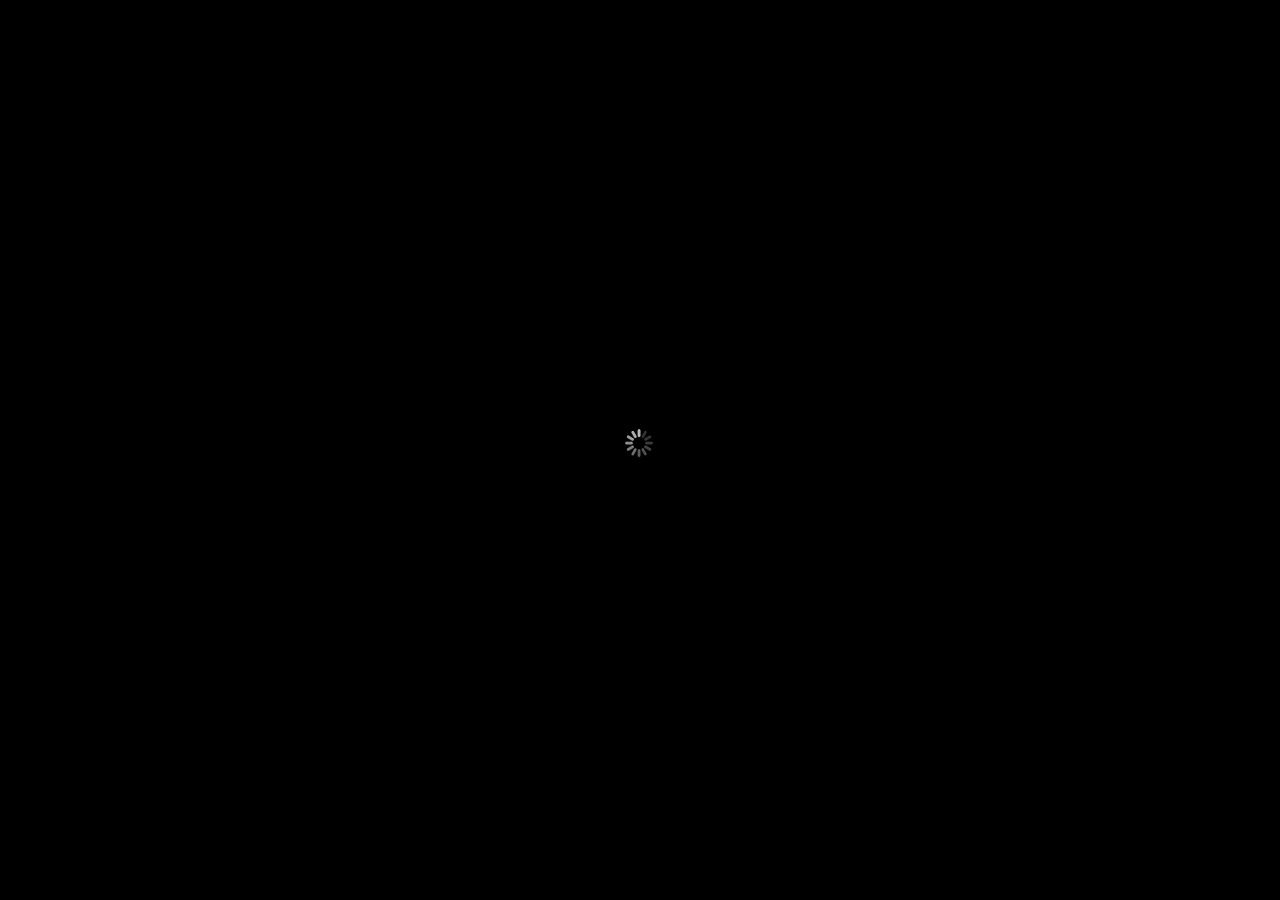
==== commit d75fda78: "cambiato folder" ====
--- a/index.html
+++ b/index.html
@@ -1,227 +1 @@
-<!DOCTYPE html>
-<!-- saved from url=(0036)http://www.blogo.it/blogo-app/#sport -->
-<html lang="it"><!--<![endif]--><head><meta http-equiv="Content-Type" content="text/html; charset=UTF-8">
-    <meta charset="utf-8">
-    <title>Blogo App</title>
-    <meta name="description" content="Resta aggiornato sulle ultime notizie dall&#39;italia e dal mondo con l&#39;app di Blogo personalizzabile con le notizie da tuoi blog preferiti. Scarica, leggi e guarda i video e le foto in esclusiva">
-    <meta name="viewport" content="width=device-width, initial-scale=1, maximum-scale=1">
-
-    <link href="css/app.css" rel="stylesheet" type="text/css">
-    <!--[if IE 8 ]>
-        <link rel="stylesheet" href="/css/responsive/app/ie8fix.css">
-    <![endif]-->
-    <!--[if lt IE 9]>
-        <script src="http://html5shim.googlecode.com/svn/trunk/html5.js"></script>
-    <![endif]-->
-
-    <link rel="shortcut icon" href="/img/responsive/app/favicon.ico">
-    <link rel="apple-touch-icon" href="/img/responsive/app/apple-touch-icon.png">
-    <link rel="apple-touch-icon" sizes="72x72" href="/img/responsive/app/apple-touch-icon-72x72.png">
-    <link rel="apple-touch-icon" sizes="114x114" href="/img/responsive/app/apple-touch-icon-114x114.png">
-
-    <script type="text/javascript">
-            FB.Canvas.setSize({ width: 760, height: 1271 });
-    </script>
-</head>
-<body>
-    <div class="container">
-        <div class="sixteen columns">
-            <div class="slim-header"><a href="http://www.blogo.it/blogo-app/#"><img src="img/blogo-logo.png" alt=""></a></div>
-        </div>
-
-        <div class="one-third column phones">
-
-            <div id="iphone">
-                <div id="video-button" class="paused"></div>
-                
-                <!-- iPhone Glare -->
-                <div id="iphone-glare" onclick="playvideo();"></div>
-                
-                <!-- HTML5 Video -->
-                <div class="video-container">
-                    <video controls="" id="vid" preload="auto" loop="loop" autoplay="autoplay" poster="/img/responsive/app/poster.jpg">
-                        <source id="video_mp4" src="video/home.mp4" type="video/mp4">
-                        <source id="video_webm" src="video/home.webm" type="video/webm">
-                        <source id="video_ogg" src="video/gustoblog.oggtheora.ogv" type="video/ogg">
-                    </video>
-                </div>
-                <script type="text/javascript" async="" src="js/ga.js"></script><script type="text/javascript">
-                    function playvideo(){
-                        document.getElementById("vid").play();
-                        video.play();
-                    }
-                </script>
-            </div>
-            <div id="android">
-                
-            </div>
-        </div>
-
-        <div class="two-thirds column">
-            <div class="title-cover">
-                <h2>La <strong>tua</strong> informazione</h2>
-                <h4>libera, independente, mobile. </h4>
-            </div>
-            <p class="text-cover">Segui le notizie, le foto e i video che fanno al caso tuo scegliendo tra più di 30 magazine specializzati in 7 aree tematiche, a portata di pollice</p>
-            <p class="label-cover">Disponibile gratis su:</p>
-            <a href="https://itunes.apple.com/us/app/blogo/id338231723?mt=8" onclick="_gaq.push([&#39;_trackEvent&#39;, &#39;app_download&#39;, &#39;link_landing_blogo&#39;, &#39;iOs&#39;]);">
-                <img src="img/app-store.png" alt="">
-            </a>
-            <a href="https://play.google.com/store/apps/details?id=it.blogo.blogo" onclick="_gaq.push([&#39;_trackEvent&#39;, &#39;app_download&#39;, &#39;link_landing_blogo&#39;, &#39;Android&#39;]);">
-                <img src="img/play-google.png" alt="">
-            </a>
-        </div>
-
-        <div class="sixteen columns">
-            <div class="item-right">
-                <span class="icon-quicklist"></span>
-                <h4>Quicklist tematica</h4>
-                <p><i>Scegli</i> i temi che ti interessano e tienili a portata di tap</p>
-            </div>
-        </div>
-        <div class="sixteen columns">
-            <div class="item-left">
-                <span class="icon-sources"></span>
-                <h4>Gestione delle fonti</h4>
-                <p><i>Seleziona</i> le tue fonti preferite tra oltre 30 magazine specializzati</p>
-            </div>
-        </div>
-        <div class="sixteen columns">
-            <div class="item-right">
-                <span class="icon-navigation"></span>
-                <h4>Navigazione veloce</h4>
-                <p><i>Scorri</i> tra canali e articoli con semplici gesti</p>
-            </div>
-        </div>
-        <div class="sixteen columns">
-            <div class="item-left">
-                <span class="icon-favorites"></span>
-                <h4>Preferiti</h4>
-                <p><i>Salva</i> gli articoli per averli sempre a disposizione, anche offline</p>
-            </div>
-        </div>
-        <div class="sixteen columns">
-            <div class="item-right">
-                <span class="icon-multimedia"></span>
-                <h4>Multimedia</h4>
-                <p><i>Guarda</i> ogni giorno foto e video di alta qualità</p>
-            </div>
-        </div>
-        <div class="sixteen columns">
-            <div class="item-left">
-                <span class="icon-notifications"></span>
-                <h4>Notifiche</h4>
-                <p><i>Ricevi</i> un avviso per le notizie che proprio non puoi perdere</p>
-            </div>
-        </div>
-
-    </div><!-- container -->
-
-
-
-                <script type="text/javascript" src="js/app.js" charset="utf-8"></script>
-                
-
-                <script>
-                    var elem = document.getElementById('mySwipe'),
-                        hash_arr = window.location.hash.split('#'),
-                        theme = hash_arr[1] || '',
-                        arr = ["motori", "sport", "entertainment", "lifestyle", "donna", "tech", "news", "06blog", "tvblog", "petsblog", "gustoblog", "melablog", "gossipblog"],
-                        current_slide = 0,
-                        img_url = 'img/__theme__.jpg',
-                        video_url = 'video/__theme__',
-                        video_mp4 = $("#video_mp4"),                      
-                        video_webm = $("#video_webm"),
-                        video = video_mp4.parent();
-                        
-                    window.mySwipe = Swipe(elem, {
-                        startSlide: current_slide,
-                        // auto: 3000,
-                        // continuous: true,
-                        // disableScroll: true,
-                        // stopPropagation: true,
-                        // callback: function(index, element) {},
-                        // transitionEnd: function(index, element) {}
-                    });
-                    
-                    if (window.location.hash && ($.inArray(theme, arr) !== -1) ) {
-                        update(theme);
-                    }
-
-                    $(window).bind("hashchange", function(){
-                        hash_arr = window.location.hash.split('#');
-                        theme = hash_arr[1] || '';
-                        if ( $.inArray(theme, arr) !== -1 ) {
-                            update(theme);
-                        } else {
-                            update('default');
-                        }
-                    });
-
-                    function update(theme){
-                        // change img
-                        $("body").css("background", "url(" + img_url.replace("__theme__", theme) + ") no-repeat scroll left 0px #fff");
-                        // change video
-                        video_mp4.attr("src", video_url.replace("__theme__", theme) + '.mp4');
-                        video_webm.attr("src", video_url.replace("__theme__", theme) + '.webm');                        
-                        // reload video
-                        video.load();
-                        // change slide
-                        current_slide = arr.indexOf(theme);
-                        mySwipe.slide(current_slide);
-                    }
-                    
-                    // Google Analytics script inclusion
-                    var _gaq = _gaq || [];
-                    _gaq.push(
-                    ['gaGlobal._setAccount', 'UA-19778070-1'],
-                    ['gaGlobal._setDomainName', 'none'],
-                    ['gaGlobal._setAllowLinker', true],
-                    ['gaGlobal._trackPageview'],
-                    ['gaLocal._setAccount', 'UA-23281133-1'],
-                    ['gaLocal._setDomainName', 'none'],
-                    ['gaLocal._setAllowLinker', true],
-                    ['gaLocal._trackPageview'],
-                    ['gaLobal._trackPageLoadTime'],
-                    ['gaOld._setAccount', 'UA-123290-22'],
-                    ['gaOld._setDomainName', 'none'],
-                    ['gaOld._trackPageview']
-                    );
-                    (function() {
-                        var ga = document.createElement('script'); ga.type = 'text/javascript'; ga.async = true;
-                        ga.src = ('https:' == document.location.protocol ? 'https://ssl' : 'http://www') + '.google-analytics.com/ga.js';
-                        var s = document.getElementsByTagName('script')[0];
-                        s.parentNode.insertBefore(ga, s);
-                    })();
-
-                </script>
-
-
-          
-
-
-                <div id="fb-root"></div>
-                <script>
-                  window.fbAsyncInit = function() {
-                    FB.init({
-                      appId      : '587719127987392',
-                      status     : true,
-                      xfbml      : true
-                    });
-                  };
-
-                  (function(d, s, id){
-                     var js, fjs = d.getElementsByTagName(s)[0];
-                     if (d.getElementById(id)) {return;}
-                     js = d.createElement(s); js.id = id;
-                     js.src = "//connect.facebook.net/en_US/all.js";
-                     fjs.parentNode.insertBefore(js, fjs);
-                   }(document, 'script', 'facebook-jssdk'));
-                </script>
-
-
-
-
-
-
-</body></html>+<!doctype html><html xmlns="http://www.w3.org/1999/xhtml"><head><title>Keynote</title><meta name="viewport" content="initial-scale=1,minimum-scale=1,maximum-scale=1,user-scalable=no,width=device-width"/><meta http-equiv="Content-Type" content="text/html; charset=UTF-8"/></head><body id="body" bgcolor="black"><div id="stageArea"><div id="stage" class="stage"></div><div id="hyperlinkPlane" class="stage"></div></div><div id="slideshowNavigator"></div><div id="slideNumberControl"></div><div id="slideNumberDisplay"></div><div id="helpPlacard"></div><div id="waitingIndicator"><div id="waitingSpinner"></div></div><script src="assets/player/main.js"></script></body></html>
